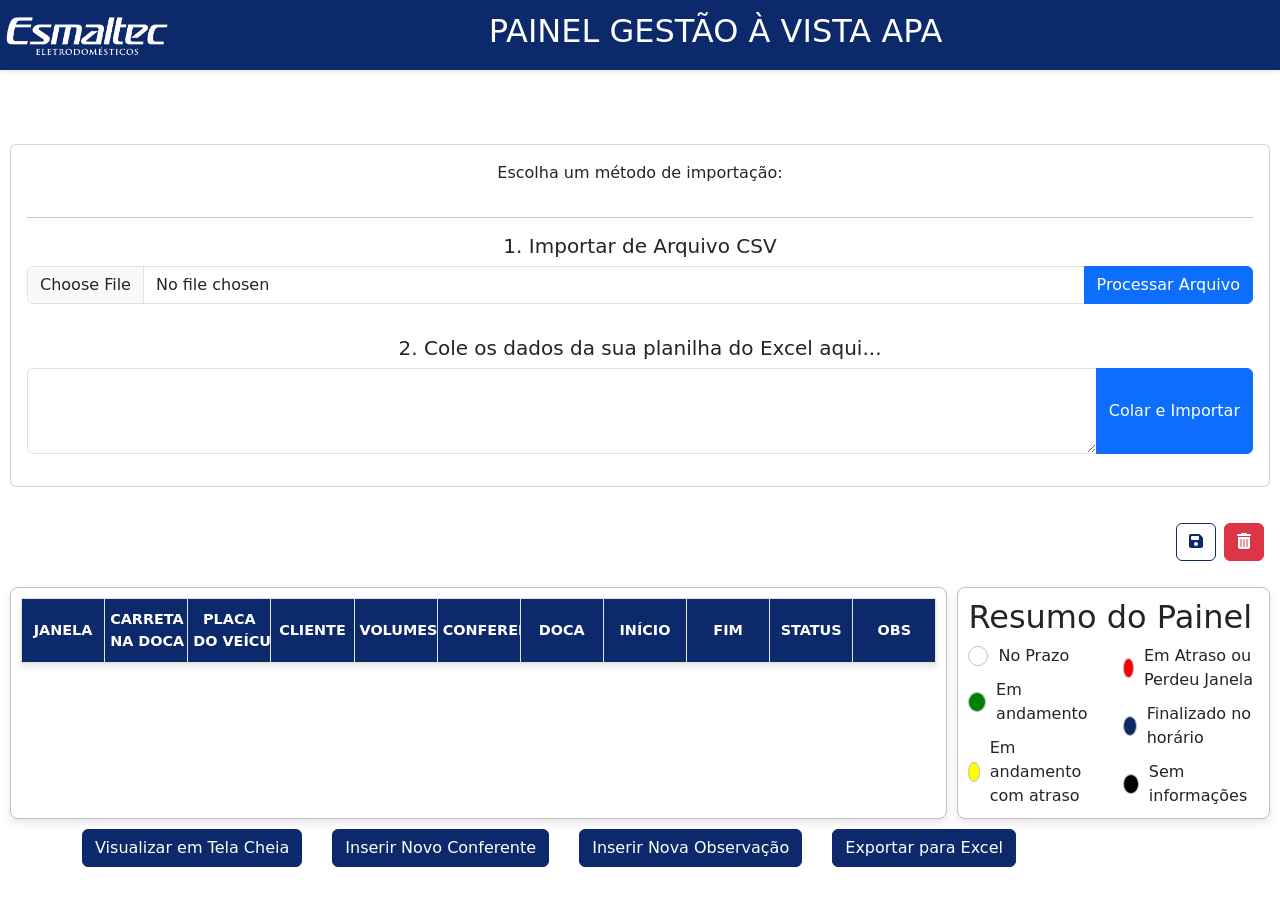
==== index.html @ 39fae1ab "implementando o CSS dos Botões" ====
<!DOCTYPE html>
<html lang="pt-br">

<head>
  <meta charset="UTF-8">
  <meta name="viewport" content="width=device-width, initial-scale=1.0">
  <title>Gestão à Vista APA</title>

  <link href="https://cdn.jsdelivr.net/npm/bootstrap@5.3.3/dist/css/bootstrap.min.css" rel="stylesheet"
    integrity="sha384-QWTKZyjpPEjISv5WaRU9OFeRpok6YctnYmDr5pNlyT2bRjXh0JMhjY6hW+ALEwIH" crossorigin="anonymous">
  <script src="https://cdn.jsdelivr.net/npm/bootstrap@5.3.3/dist/js/bootstrap.bundle.min.js"
    integrity="sha384-YvpcrYf0tY3lHB60NNkmXc5s9fDVZLESaAA55NDzOxhy9GkcIdslK1eN7N6jIeHz"
    crossorigin="anonymous"></script>

  <link rel="stylesheet" href="https://cdnjs.cloudflare.com/ajax/libs/font-awesome/6.5.2/css/all.min.css">

  <link rel="stylesheet" href="/CSS/style.css">


  <script src="/Javascript/script.js" defer></script>
</head>

<body>

  <header>
    <div>
      <a href="#">
        <img src="/imagem/baixados.png" alt="Logo" class="header-logo">
      </a>
      <div class="header-title">
        <h2>PAINEL GESTÃO À VISTA APA</h2>
      </div>
    </div>

  </header>

  <div class="import-box mt-1 mb-2">
    <div class="card p-3">
      <p class="text-center">Escolha um método de importação:</p>
      <hr>
      <div class="mb-3">
        <h5 class="text-center">1. Importar de Arquivo CSV</h5>
        <div class="input-group mb-3 justify-content-center">
          <input type="file" class="form-control" id="fileInput" accept=".csv">
          <button class="btn btn-primary" type="button" id="importarBtn">Processar Arquivo</button>
        </div>
      </div>

      <div class="mb-3">
        <h5 class="text-center">2. Cole os dados da sua planilha do Excel aqui...</h5>
        <div class="paste-box-container">
          <div class="input-group">
            <textarea class="form-control" id="pasteData" rows="3"></textarea>
            <button class="btn btn-primary" type="button" id="pasteBtn">Colar e Importar</button>
          </div>
        </div>
      </div>
    </div>
  </div>

  <div class="d-flex justify-content-end my-3 me-3 gap-2">
    <button id="saveBtn" title="Salvar Alterações" class="btn btn-success">
      <i class="fas fa-save"></i>
    </button>
    <button id="resetBtn" title="Limpar Tabela" class="btn btn-danger">
      <i class="fas fa-trash-alt"></i>
    </button>
  </div>

  <div class="main-content">
    <div class="table-container">
      <table id="painelTable">
        <thead>
          <tr>
            <th>JANELA</th>
            <th>CARRETA<br>NA DOCA</th>
            <th>PLACA<br>DO VEÍCULO</th>
            <th>CLIENTE</th>
            <th>VOLUMES</th>
            <th>CONFERENTE</th>
            <th>DOCA</th>
            <th>INÍCIO</th>
            <th>FIM</th>
            <th>STATUS</th>
            <th>OBS</th>
          </tr>
        </thead>
        <tbody>
        </tbody>
      </table>
    </div>
    <div class="aside-container">
      <aside>
        <h2>Resumo do Painel</h2>
        <div class="summary-key">
          <div class="status-column">
            <div class="status-item">
              <div class="status-circle no-prazo"></div>
              <span>No Prazo</span>
            </div>
            <div class="status-item">
              <div class="status-circle em-andamento"></div>
              <span>Em andamento</span>
            </div>
            <div class="status-item">
              <div class="status-circle andamento-atraso"></div>
              <span>Em andamento com atraso</span>
            </div>
          </div>

          <div class="status-column">
            <div class="status-item">
              <div class="status-circle em-atraso"></div>
              <span>Em Atraso ou Perdeu Janela</span>
            </div>
            <div class="status-item">
              <div class="status-circle finalizado-horario"></div>
              <span>Finalizado no horário</span>
            </div>
            <div class="status-item">
              <div class="status-circle sem-informacoes"></div>
              <span>Sem informações</span>
            </div>
          </div>
        </div>

      </aside>
    </div>
  </div>

  <div class="container footer-buttons">
    <button id="fullscreenBtn" class="btn btn-primary">Visualizar em Tela Cheia</button>
    <button id="addConferenteBtn" class="btn btn-primary">Inserir Novo Conferente</button>
    <button id="addObsBtn" class="btn btn-primary">Inserir Nova Observação</button>
    <button id="exportExcelBtn" class="btn btn-primary">Exportar para Excel</button>
  </div>



</body>

</html>
---- CSS/style.css ----
* {
    margin: 0;
    padding: 0;
    box-sizing: border-box;
}

/* Espaçamento para o conteúdo principal não ficar por baixo do header fixo */
body {
    padding-top: 120px;
}

/*cabeçalho (header)*/

header {
    background-color: #0C296C;
    color: white;
    height: 70px;
    width: 100%;
    position: fixed;
    top: 0;
    display: flex;
    justify-content: space-between;
    align-items: center;
    box-shadow: 0 2px 4px rgba(0, 0, 0, 0.1);
    z-index: 1000;
}

header > div {
    display: flex;
    flex-grow: 1;
    justify-content: space-between;
    align-items: center;
    /* Remova o padding-left daqui para a logo colar na borda */
    padding-right: 20px; /* Mantém o espaçamento à direita se necessário */
}

.header-logo {
    height: 60px;
    object-fit: contain;
    /* Remova o padding-left daqui também */
    margin: 0;
    padding: 0;
}

.header-title {
    flex-grow: 1;
    text-align: center;
}

/*caixa de impotação (import box*/

.import-box {
    padding: 20px 10px;
    margin-top: 1%
}


/*botões de salvar e limpar*/

#saveBtn .fas.fa-save {
    color: #0C296C; /* Cor azul do cabeçalho para o ícone de disquete */
}

/* Opcional: Se você quiser que o botão de salvar seja transparente */
#saveBtn {
    background-color: transparent;
    border: 1px solid #0C296C; /* Borda azul para o botão */
}
#saveBtn:hover {
    background-color: #0C296C;
    color: white; /* Cor do texto/ícone branca no hover */
}
#saveBtn:hover .fas.fa-save {
    color: white; /* Garante que o ícone fique branco no hover */
}


/*tabela e aside*/

/* Estilo para as caixas de conteúdo */
.table-container,
.aside-container {
    background-color: white;
    border-radius: 8px;
    border: 1px solid #c2c0c0;
    box-shadow: 0 4px 8px rgba(0, 0, 0, 0.1);
    padding: 10px;
}

.main-content {
    display: flex;
    padding: 10px 10px; /* Adiciona o espaçamento lateral */
    gap: 10px; /* Adiciona o espaçamento entre as caixas */
}

/* Distribuição de largura das caixas */
.table-container {
    flex-basis: 75%;
}

.aside-container {
    flex-basis: 25%;
}


/* tabela */

#painelTable {
    width: 100%; /* Garante que a tabela ocupe toda a largura do seu contêiner (75% da página) */
    border-collapse: collapse; /* Remove o espaçamento entre as bordas das células */
    table-layout: fixed; /* Garante que as colunas tenham a mesma largura */
    font-size: 0.9em;
    box-shadow: 0 4px 6px rgba(0, 0, 0, 0.1); /* Adiciona uma sombra sutil */
}

#painelTable th,
#painelTable td {
    border: 1px solid #dee2e6; /* Borda leve para as células */
    padding: 8px; /* Espaçamento interno para as células */
    text-align: center; /* Centraliza o texto nas células */
    overflow: hidden; /* Esconde qualquer conteúdo que exceda a célula */
    white-space: nowrap; /* Impede a quebra de linha do texto */
}

#painelTable thead {
    background-color: #0C296C; /* Cor do cabeçalho da tabela */
    color: white; /* Cor do texto no cabeçalho */
}

#painelTable thead th {
    font-weight: bold; /* Deixa o texto do cabeçalho em negrito */
    text-transform: uppercase; /* Transforma o texto em maiúsculo */
    padding: 10px 5px;
}

#painelTable tbody tr:nth-child(even) {
    background-color: #f2f2f2; /* Cor de fundo para as linhas pares (listras) */
}

#painelTable tbody tr:hover {
    background-color: #e9ecef; /* Cor de fundo quando o mouse passa por cima da linha */
}



/* Layout da legenda */

.summary-key {
    display: flex; /* Transforma o contêiner em um Flexbox */
    justify-content: space-between; /* Distribui as colunas com espaço entre elas */
    gap: 20px; /* Adiciona um espaço entre as colunas */
}

/* Garante que o conteúdo de cada coluna fique em lista vertical */
.status-column {
    display: flex;
    flex-direction: column;
    gap: 10px; /* Adiciona espaçamento entre os itens de cada coluna */
}

.status-item {
    display: flex;
    align-items: center; /* Alinha os itens verticalmente ao centro */
    gap: 10px; /* Adiciona um pequeno espaço entre o círculo e o texto */
}


/* Estilo do círculo */
.status-circle {
    width: 20px;
    height: 20px;
    border-radius: 50%;
    border: 1px solid #c2c0c0; /* Borda para o item "No Prazo" */
}

/* Cores dos status */
.em-andamento {
    background-color: green;
}

.andamento-atraso {
    background-color: yellow;
}

.em-atraso {
    background-color: red;
}

.finalizado-horario {
    background-color: #0C296C; /* O mesmo azul do seu header */
}

.sem-informacoes {
    background-color: black;
}



************************************************
/*botões rodapé*/

/* Container para os botões do rodapé */
.footer-buttons {
    width: 100%; /* Garante que a div ocupe toda a largura */
    display: flex; /* Habilita o Flexbox */
    justify-content: center; /* Centraliza os botões */
    align-items: center; /* Alinha os botões verticalmente */
    margin: 20px 0; /* Adiciona margem superior e inferior */
    flex-wrap: wrap; /* Garante a quebra de linha em telas pequenas */
}

/* Adiciona um espaço para todos os botões exceto o último */
.footer-buttons .btn-primary:not(:last-child) {
    margin-right: 25px;
}

.footer-buttons .btn-primary {
    background-color: #0C296C; /* Cor de fundo azul do cabeçalho */
    border-color: #0C296C; /* Cor da borda */
    color: white; /* Cor do texto */
    transition: all 0.2s ease-in-out; /* Adiciona uma transição suave */
    transform: scale(1); /* Estado inicial da escala */
}

.footer-buttons .btn-primary:hover,
.footer-buttons .btn-primary:active { /* Adiciona o efeito também ao clicar (active) */
    background-color: white; /* Fundo branco no hover */
    border-color: #0C296C; /* Borda azul no hover */
    color: #0C296C; /* Texto azul no hover */
    transform: scale(1.10); /* Aumenta o tamanho em 15% (1 + 0.15) */
}
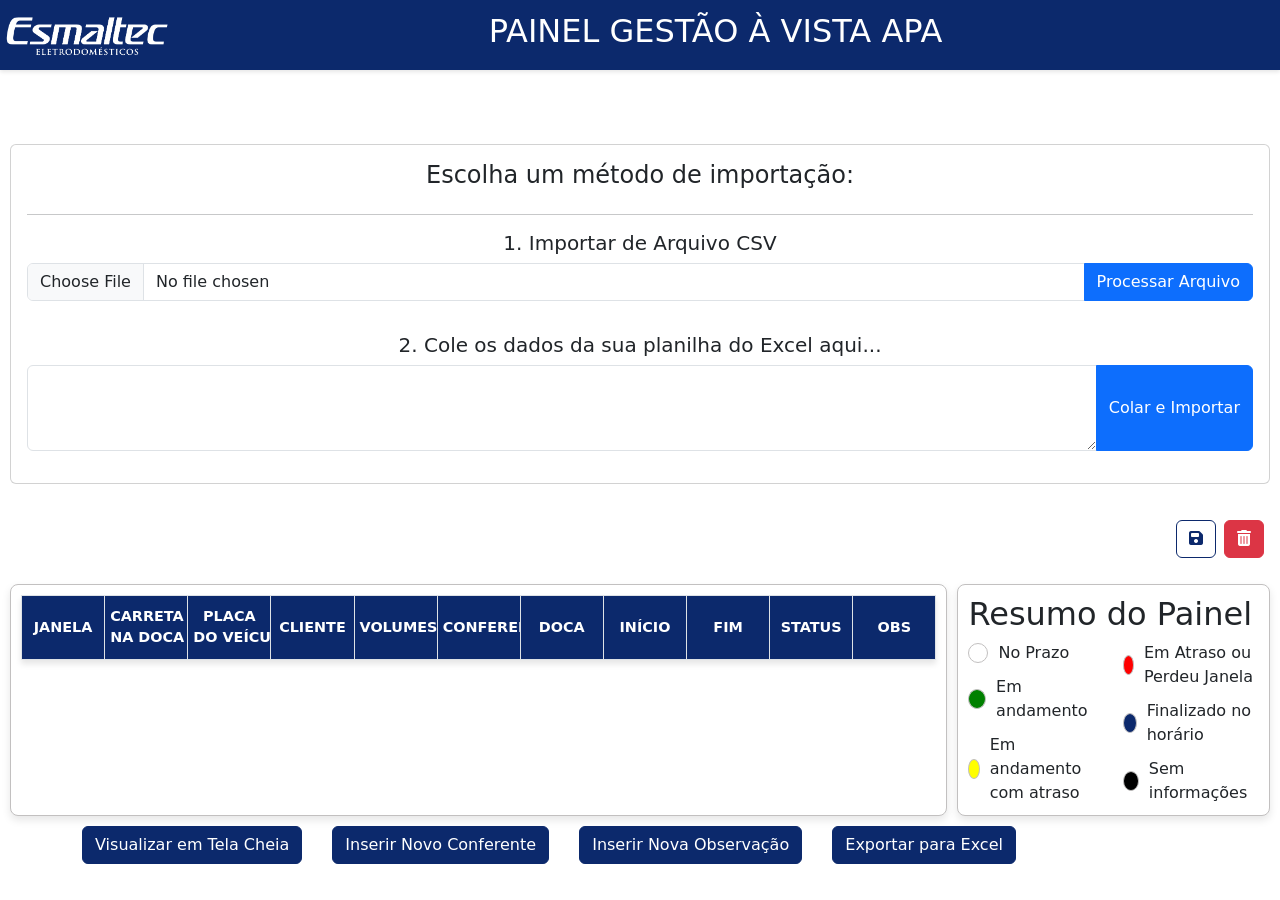
==== commit 17a2d021: "Implementando o java script na pagina" ====
--- a/index.html
+++ b/index.html
@@ -18,6 +18,8 @@
 
 
   <script src="/Javascript/script.js" defer></script>
+
+
 </head>
 
 <body>
@@ -36,7 +38,7 @@
 
   <div class="import-box mt-1 mb-2">
     <div class="card p-3">
-      <p class="text-center">Escolha um método de importação:</p>
+      <h4 class="text-center">Escolha um método de importação:</h4>
       <hr>
       <div class="mb-3">
         <h5 class="text-center">1. Importar de Arquivo CSV</h5>
@@ -135,7 +137,25 @@
     <button id="exportExcelBtn" class="btn btn-primary">Exportar para Excel</button>
   </div>
 
+<div class="modal fade" id="resetConfirmModal" tabindex="-1" aria-labelledby="resetConfirmModalLabel" aria-hidden="true">
+    <div class="modal-dialog modal-dialog-centered">
+      <div class="modal-content">
+        <div class="modal-header bg-danger text-white">
+          <h5 class="modal-title" id="resetConfirmModalLabel">Confirmar Exclusão</h5>
+          <button type="button" class="btn-close btn-close-white" data-bs-dismiss="modal" aria-label="Close"></button>
+        </div>
+        <div class="modal-body">
+          Você tem certeza que deseja apagar todos os dados da tabela? Esta ação não pode ser desfeita.
+        </div>
+        <div class="modal-footer">
+          <button type="button" class="btn btn-secondary" data-bs-dismiss="modal">Cancelar</button>
+          <button type="button" class="btn btn-danger" id="confirmResetBtn">Sim, Apagar Tudo</button>
+        </div>
+      </div>
+    </div>
+  </div>
 
+  <script src="/Javascript/script.js"></script>
 
 </body>
 
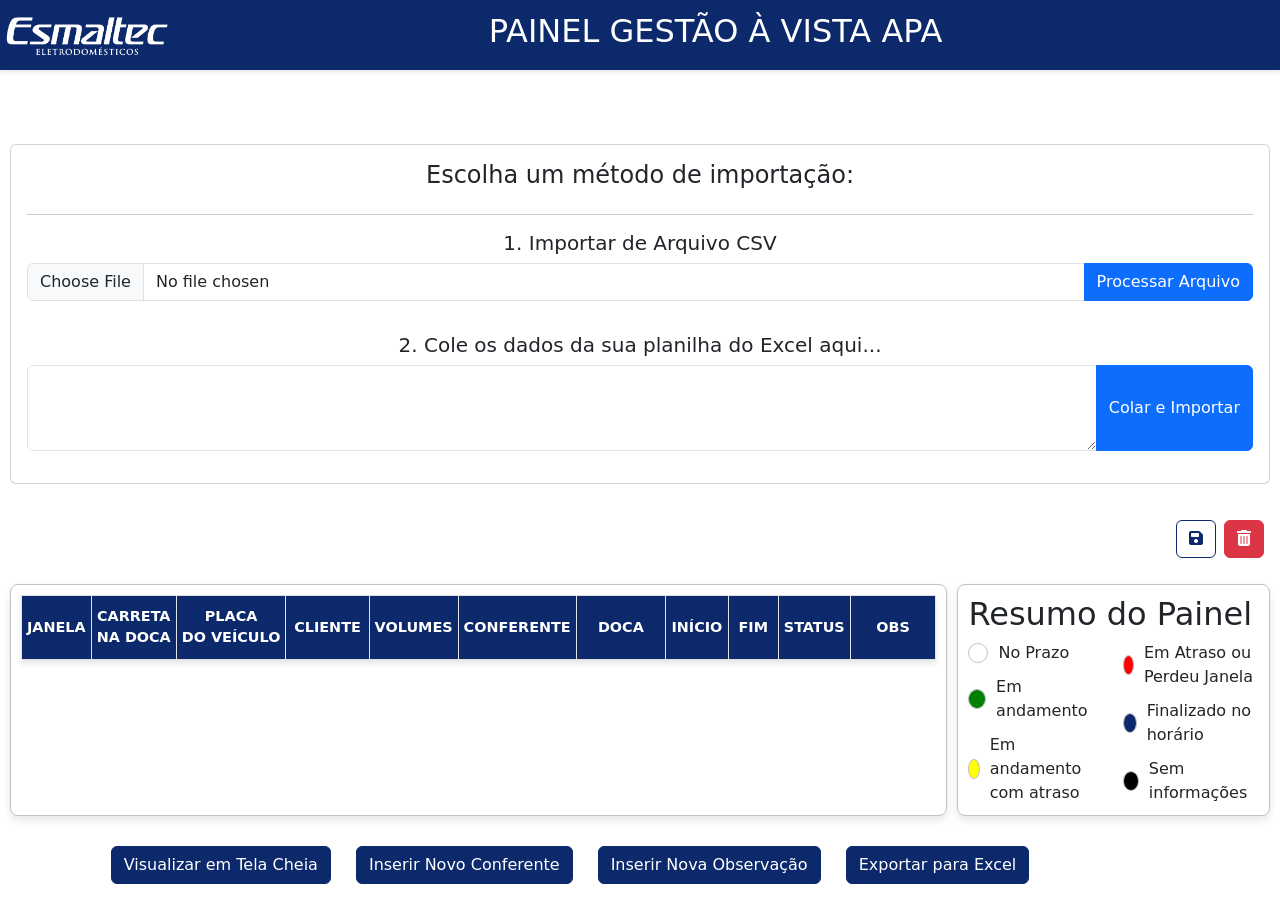
==== commit 3cd9c297: "implmentando as regras de horario do painel" ====
--- a/index.html
+++ b/index.html
@@ -137,19 +137,17 @@
     <button id="exportExcelBtn" class="btn btn-primary">Exportar para Excel</button>
   </div>
 
-<div class="modal fade" id="resetConfirmModal" tabindex="-1" aria-labelledby="resetConfirmModalLabel" aria-hidden="true">
+<div class="modal fade" id="alertModal" tabindex="-1" aria-labelledby="alertModalLabel" aria-hidden="true">
     <div class="modal-dialog modal-dialog-centered">
       <div class="modal-content">
-        <div class="modal-header bg-danger text-white">
-          <h5 class="modal-title" id="resetConfirmModalLabel">Confirmar Exclusão</h5>
-          <button type="button" class="btn-close btn-close-white" data-bs-dismiss="modal" aria-label="Close"></button>
+        <div class="modal-header" id="alertModalHeader">
+          <h5 class="modal-title" id="alertModalLabel">Aviso do Painel</h5>
+          <button type="button" class="btn-close" data-bs-dismiss="modal" aria-label="Close"></button>
         </div>
-        <div class="modal-body">
-          Você tem certeza que deseja apagar todos os dados da tabela? Esta ação não pode ser desfeita.
-        </div>
+        <div class="modal-body" id="alertModalBody">
+          </div>
         <div class="modal-footer">
-          <button type="button" class="btn btn-secondary" data-bs-dismiss="modal">Cancelar</button>
-          <button type="button" class="btn btn-danger" id="confirmResetBtn">Sim, Apagar Tudo</button>
+          <button type="button" class="btn btn-primary" data-bs-dismiss="modal">OK</button>
         </div>
       </div>
     </div>
--- a/CSS/style.css
+++ b/CSS/style.css
@@ -30,14 +30,12 @@
     flex-grow: 1;
     justify-content: space-between;
     align-items: center;
-    /* Remova o padding-left daqui para a logo colar na borda */
-    padding-right: 20px; /* Mantém o espaçamento à direita se necessário */
+    padding-right: 20px;
 }
 
 .header-logo {
     height: 60px;
     object-fit: contain;
-    /* Remova o padding-left daqui também */
     margin: 0;
     padding: 0;
 }
@@ -58,26 +56,24 @@
 /*botões de salvar e limpar*/
 
 #saveBtn .fas.fa-save {
-    color: #0C296C; /* Cor azul do cabeçalho para o ícone de disquete */
-}
-
-/* Opcional: Se você quiser que o botão de salvar seja transparente */
+    color: #0C296C;
+}
+
 #saveBtn {
     background-color: transparent;
-    border: 1px solid #0C296C; /* Borda azul para o botão */
+    border: 1px solid #0C296C;
 }
 #saveBtn:hover {
     background-color: #0C296C;
-    color: white; /* Cor do texto/ícone branca no hover */
+    color: white;
 }
 #saveBtn:hover .fas.fa-save {
-    color: white; /* Garante que o ícone fique branco no hover */
+    color: white;
 }
 
 
 /*tabela e aside*/
 
-/* Estilo para as caixas de conteúdo */
 .table-container,
 .aside-container {
     background-color: white;
@@ -89,11 +85,10 @@
 
 .main-content {
     display: flex;
-    padding: 10px 10px; /* Adiciona o espaçamento lateral */
-    gap: 10px; /* Adiciona o espaçamento entre as caixas */
-}
-
-/* Distribuição de largura das caixas */
+    padding: 10px 10px;
+    gap: 10px;
+}
+
 .table-container {
     flex-basis: 75%;
 }
@@ -106,62 +101,82 @@
 /* tabela */
 
 #painelTable {
-    width: 100%; /* Garante que a tabela ocupe toda a largura do seu contêiner (75% da página) */
-    border-collapse: collapse; /* Remove o espaçamento entre as bordas das células */
-    table-layout: fixed; /* Garante que as colunas tenham a mesma largura */
+    width: 100%;
+    border-collapse: collapse;
+    /* table-layout: fixed; FOI REMOVIDO PARA PERMITIR LARGURAS VARIÁVEIS */
     font-size: 0.9em;
-    box-shadow: 0 4px 6px rgba(0, 0, 0, 0.1); /* Adiciona uma sombra sutil */
+    box-shadow: 0 4px 6px rgba(0, 0, 0, 0.1);
 }
 
 #painelTable th,
 #painelTable td {
-    border: 1px solid #dee2e6; /* Borda leve para as células */
-    padding: 8px; /* Espaçamento interno para as células */
-    text-align: center; /* Centraliza o texto nas células */
-    overflow: hidden; /* Esconde qualquer conteúdo que exceda a célula */
-    white-space: nowrap; /* Impede a quebra de linha do texto */
-}
+    border: 1px solid #dee2e6;
+    padding: 8px;
+    text-align: center;
+    overflow: hidden;
+    white-space: nowrap; /* Impede que o texto quebre linha, mas 'text-overflow' cuida do excesso */
+    text-overflow: ellipsis; /* Adiciona "..." se o conteúdo for muito grande */
+}
+
+/* LARGURAS DAS COLUNAS AJUSTADAS */
+#painelTable th:nth-child(1), #painelTable td:nth-child(1) { width: 7%; }  /* JANELA */
+#painelTable th:nth-child(2), #painelTable td:nth-child(2) { width: 8%; }  /* CARRETA NA DOCA */
+#painelTable th:nth-child(3), #painelTable td:nth-child(3) { width: 8%; }  /* PLACA */
+#painelTable th:nth-child(4), #painelTable td:nth-child(4) { width: 10%; } /* CLIENTE - MAIOR */
+#painelTable th:nth-child(5), #painelTable td:nth-child(5) { width: 7%; }  /* VOLUMES */
+#painelTable th:nth-child(6), #painelTable td:nth-child(6) { width: 10%; } /* CONFERENTE */
+#painelTable th:nth-child(7), #painelTable td:nth-child(7) { width: 15%; }  /* DOCA */
+#painelTable th:nth-child(8), #painelTable td:nth-child(8) { width: 7%; }  /* INÍCIO */
+#painelTable th:nth-child(9), #painelTable td:nth-child(9) { width: 7%; }  /* FIM */
+#painelTable th:nth-child(10), #painelTable td:nth-child(10) { width: 5%; } /* STATUS */
+#painelTable th:nth-child(11), #painelTable td:nth-child(11) { width: 30%; }/* OBS - MAIOR */
+
 
 #painelTable thead {
-    background-color: #0C296C; /* Cor do cabeçalho da tabela */
-    color: white; /* Cor do texto no cabeçalho */
+    background-color: #0C296C;
+    color: white;
 }
 
 #painelTable thead th {
-    font-weight: bold; /* Deixa o texto do cabeçalho em negrito */
-    text-transform: uppercase; /* Transforma o texto em maiúsculo */
+    font-weight: bold;
+    text-transform: uppercase;
     padding: 10px 5px;
 }
 
-#painelTable tbody tr:nth-child(even) {
-    background-color: #f2f2f2; /* Cor de fundo para as linhas pares (listras) */
-}
-
+
+/* NOVAS CLASSES PARA OS TURNOS */
+#painelTable tbody tr.turno-diurno {
+    background-color: #ffffff; /* Branco */
+}
+
+#painelTable tbody tr.turno-noturno {
+    background-color: #f2f2f2; /* Cinza claro */
+}
+
+/* Efeito hover para AMBOS os turnos */
 #painelTable tbody tr:hover {
-    background-color: #e9ecef; /* Cor de fundo quando o mouse passa por cima da linha */
-}
-
+    background-color: #e9ecef !important; /* !important para garantir a sobreposição */
+}
 
 
 /* Layout da legenda */
 
 .summary-key {
-    display: flex; /* Transforma o contêiner em um Flexbox */
-    justify-content: space-between; /* Distribui as colunas com espaço entre elas */
-    gap: 20px; /* Adiciona um espaço entre as colunas */
-}
-
-/* Garante que o conteúdo de cada coluna fique em lista vertical */
+    display: flex;
+    justify-content: space-between;
+    gap: 20px;
+}
+
 .status-column {
     display: flex;
     flex-direction: column;
-    gap: 10px; /* Adiciona espaçamento entre os itens de cada coluna */
+    gap: 10px;
 }
 
 .status-item {
     display: flex;
-    align-items: center; /* Alinha os itens verticalmente ao centro */
-    gap: 10px; /* Adiciona um pequeno espaço entre o círculo e o texto */
+    align-items: center;
+    gap: 10px;
 }
 
 
@@ -170,7 +185,7 @@
     width: 20px;
     height: 20px;
     border-radius: 50%;
-    border: 1px solid #c2c0c0; /* Borda para o item "No Prazo" */
+    border: 1px solid #c2c0c0;
 }
 
 /* Cores dos status */
@@ -187,45 +202,78 @@
 }
 
 .finalizado-horario {
-    background-color: #0C296C; /* O mesmo azul do seu header */
+    background-color: #0C296C;
 }
 
 .sem-informacoes {
     background-color: black;
 }
 
-
-
-************************************************
+/************************************************/
 /*botões rodapé*/
 
-/* Container para os botões do rodapé */
 .footer-buttons {
-    width: 100%; /* Garante que a div ocupe toda a largura */
-    display: flex; /* Habilita o Flexbox */
-    justify-content: center; /* Centraliza os botões */
-    align-items: center; /* Alinha os botões verticalmente */
-    margin: 20px 0; /* Adiciona margem superior e inferior */
-    flex-wrap: wrap; /* Garante a quebra de linha em telas pequenas */
-}
-
-/* Adiciona um espaço para todos os botões exceto o último */
+    width: 100%;
+    display: flex;
+    justify-content: center;
+    align-items: center;
+    margin: 20px 0;
+    flex-wrap: wrap;
+}
+
 .footer-buttons .btn-primary:not(:last-child) {
     margin-right: 25px;
 }
 
 .footer-buttons .btn-primary {
-    background-color: #0C296C; /* Cor de fundo azul do cabeçalho */
-    border-color: #0C296C; /* Cor da borda */
-    color: white; /* Cor do texto */
-    transition: all 0.2s ease-in-out; /* Adiciona uma transição suave */
-    transform: scale(1); /* Estado inicial da escala */
+    background-color: #0C296C;
+    border-color: #0C296C;
+    color: white;
+    transition: all 0.2s ease-in-out;
+    transform: scale(1);
 }
 
 .footer-buttons .btn-primary:hover,
-.footer-buttons .btn-primary:active { /* Adiciona o efeito também ao clicar (active) */
-    background-color: white; /* Fundo branco no hover */
-    border-color: #0C296C; /* Borda azul no hover */
-    color: #0C296C; /* Texto azul no hover */
-    transform: scale(1.10); /* Aumenta o tamanho em 15% (1 + 0.15) */
+.footer-buttons .btn-primary:active {
+    background-color: white;
+    border-color: #0C296C;
+    color: #0C296C;
+    transform: scale(1.10);
+}
+
+/* NOVAS CLASSES PARA O CÍRCULO DE STATUS NA TABELA */
+.status-circle-table {
+    width: 20px;
+    height: 20px;
+    border-radius: 50%;
+    border: 1px solid #c2c0c0;
+    margin: 0 auto; /* Centraliza o círculo na célula */
+}
+
+.status-white {
+    background-color: white;
+}
+
+/* Cor para "Em andamento, no prazo" */
+.status-green {
+    background-color: #28a745; 
+}
+
+/* Cor para "Em andamento, com atraso" */
+.status-yellow {
+    background-color: #ffc107; 
+}
+
+/* Cor para "Finalizado com atraso" */
+.status-red {
+    background-color: #dc3545; 
+}
+
+/* NOVA COR: Cor para "Finalizado no prazo" */
+.status-blue {
+    background-color: #0d6efd; /* Azul do Bootstrap */
+}
+
+.status-black {
+    background-color: black;
 }
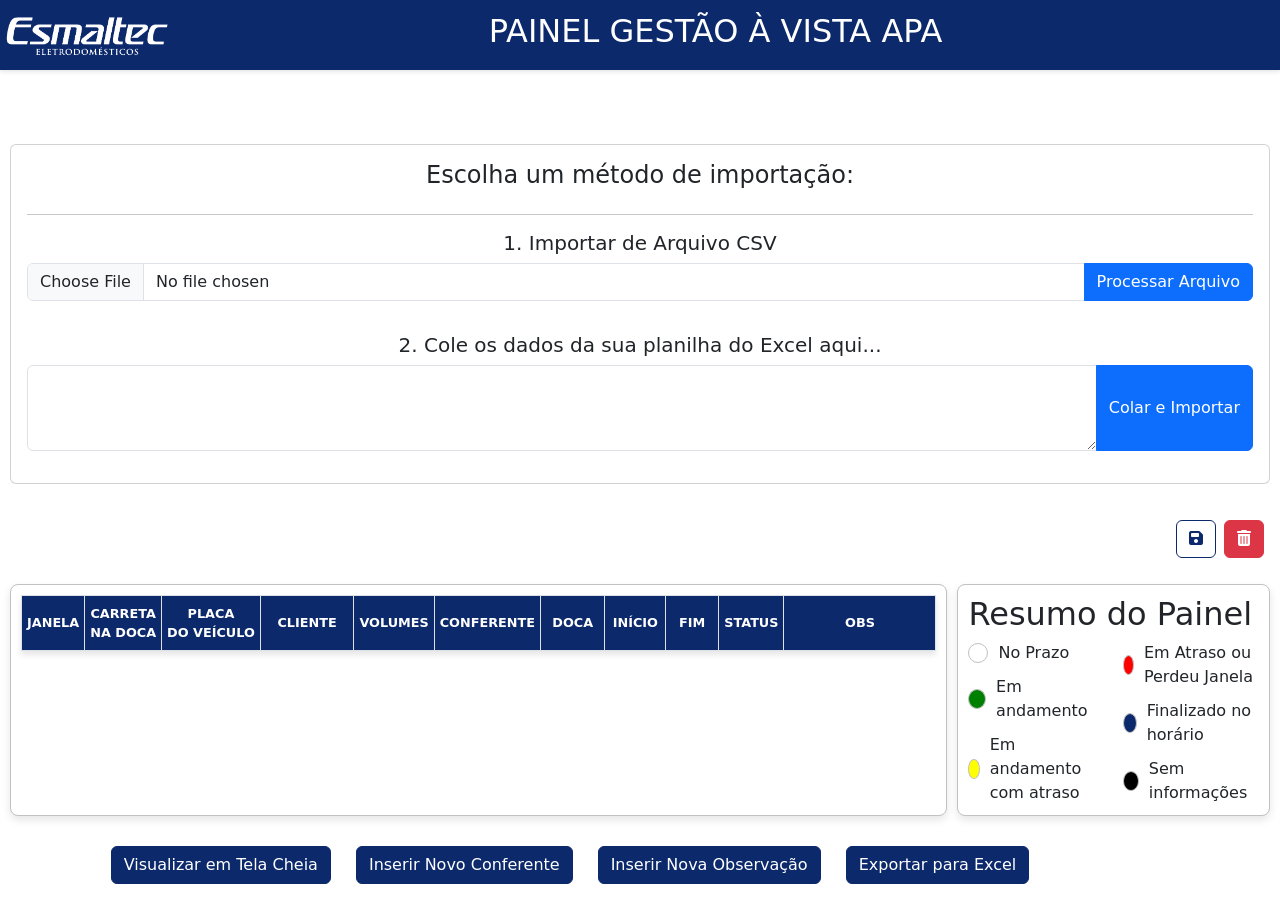
==== commit e074fd62: "Update index.html" ====
--- a/index.html
+++ b/index.html
@@ -14,10 +14,10 @@
 
   <link rel="stylesheet" href="https://cdnjs.cloudflare.com/ajax/libs/font-awesome/6.5.2/css/all.min.css">
 
-  <link rel="stylesheet" href="/CSS/style.css">
+  <link rel="stylesheet" href="CSS/style.css">
 
 
-  <script src="/Javascript/script.js" defer></script>
+  <script src="Javascript/script.js" defer></script>
 
 
 </head>
--- a/CSS/style.css
+++ b/CSS/style.css
@@ -103,33 +103,32 @@
 #painelTable {
     width: 100%;
     border-collapse: collapse;
-    /* table-layout: fixed; FOI REMOVIDO PARA PERMITIR LARGURAS VARIÁVEIS */
-    font-size: 0.9em;
+    font-size: 0.8em; /* FONTE GERAL DA TABELA DIMINUÍDA */
     box-shadow: 0 4px 6px rgba(0, 0, 0, 0.1);
 }
 
 #painelTable th,
 #painelTable td {
     border: 1px solid #dee2e6;
-    padding: 8px;
+    padding: 2px 4px; /* PADDING VERTICAL REDUZIDO PARA DIMINUIR A ALTURA DA LINHA */
     text-align: center;
-    overflow: hidden;
-    white-space: nowrap; /* Impede que o texto quebre linha, mas 'text-overflow' cuida do excesso */
-    text-overflow: ellipsis; /* Adiciona "..." se o conteúdo for muito grande */
-}
-
-/* LARGURAS DAS COLUNAS AJUSTADAS */
-#painelTable th:nth-child(1), #painelTable td:nth-child(1) { width: 7%; }  /* JANELA */
-#painelTable th:nth-child(2), #painelTable td:nth-child(2) { width: 8%; }  /* CARRETA NA DOCA */
+    overflow: hidden; 
+    white-space: nowrap; 
+    text-overflow: ellipsis;
+}
+
+/* LARGURAS DAS COLUNAS AJUSTADAS FINALMENTE */
+#painelTable th:nth-child(1), #painelTable td:nth-child(1) { width: 5%; }  /* JANELA - REDUZIDO */
+#painelTable th:nth-child(2), #painelTable td:nth-child(2) { width: 6%; }  /* CARRETA NA DOCA - REDUZIDO */
 #painelTable th:nth-child(3), #painelTable td:nth-child(3) { width: 8%; }  /* PLACA */
-#painelTable th:nth-child(4), #painelTable td:nth-child(4) { width: 10%; } /* CLIENTE - MAIOR */
+#painelTable th:nth-child(4), #painelTable td:nth-child(4) { width: 12%; } /* CLIENTE */
 #painelTable th:nth-child(5), #painelTable td:nth-child(5) { width: 7%; }  /* VOLUMES */
 #painelTable th:nth-child(6), #painelTable td:nth-child(6) { width: 10%; } /* CONFERENTE */
-#painelTable th:nth-child(7), #painelTable td:nth-child(7) { width: 15%; }  /* DOCA */
+#painelTable th:nth-child(7), #painelTable td:nth-child(7) { width: 8%; }  /* DOCA */
 #painelTable th:nth-child(8), #painelTable td:nth-child(8) { width: 7%; }  /* INÍCIO */
 #painelTable th:nth-child(9), #painelTable td:nth-child(9) { width: 7%; }  /* FIM */
 #painelTable th:nth-child(10), #painelTable td:nth-child(10) { width: 5%; } /* STATUS */
-#painelTable th:nth-child(11), #painelTable td:nth-child(11) { width: 30%; }/* OBS - MAIOR */
+#painelTable th:nth-child(11), #painelTable td:nth-child(11) { width: 25%; }/* OBS - AUMENTADO */
 
 
 #painelTable thead {
@@ -140,7 +139,15 @@
 #painelTable thead th {
     font-weight: bold;
     text-transform: uppercase;
-    padding: 10px 5px;
+    padding: 8px 5px; /* PADDING DO CABEÇALHO AJUSTADO */
+}
+
+/* NOVA REGRA: DIMINUI A FONTE DOS INPUTS E SELECTS DENTRO DA TABELA */
+#painelTable select,
+#painelTable input[type="time"] {
+    font-size: 0.9em; /* Ajusta a fonte para ser um pouco menor que o texto da célula */
+    padding: 1px; /* Diminui o padding interno dos inputs/selects para compactar a linha */
+    height: auto; /* Garante que a altura se ajuste ao conteúdo */
 }
 
 
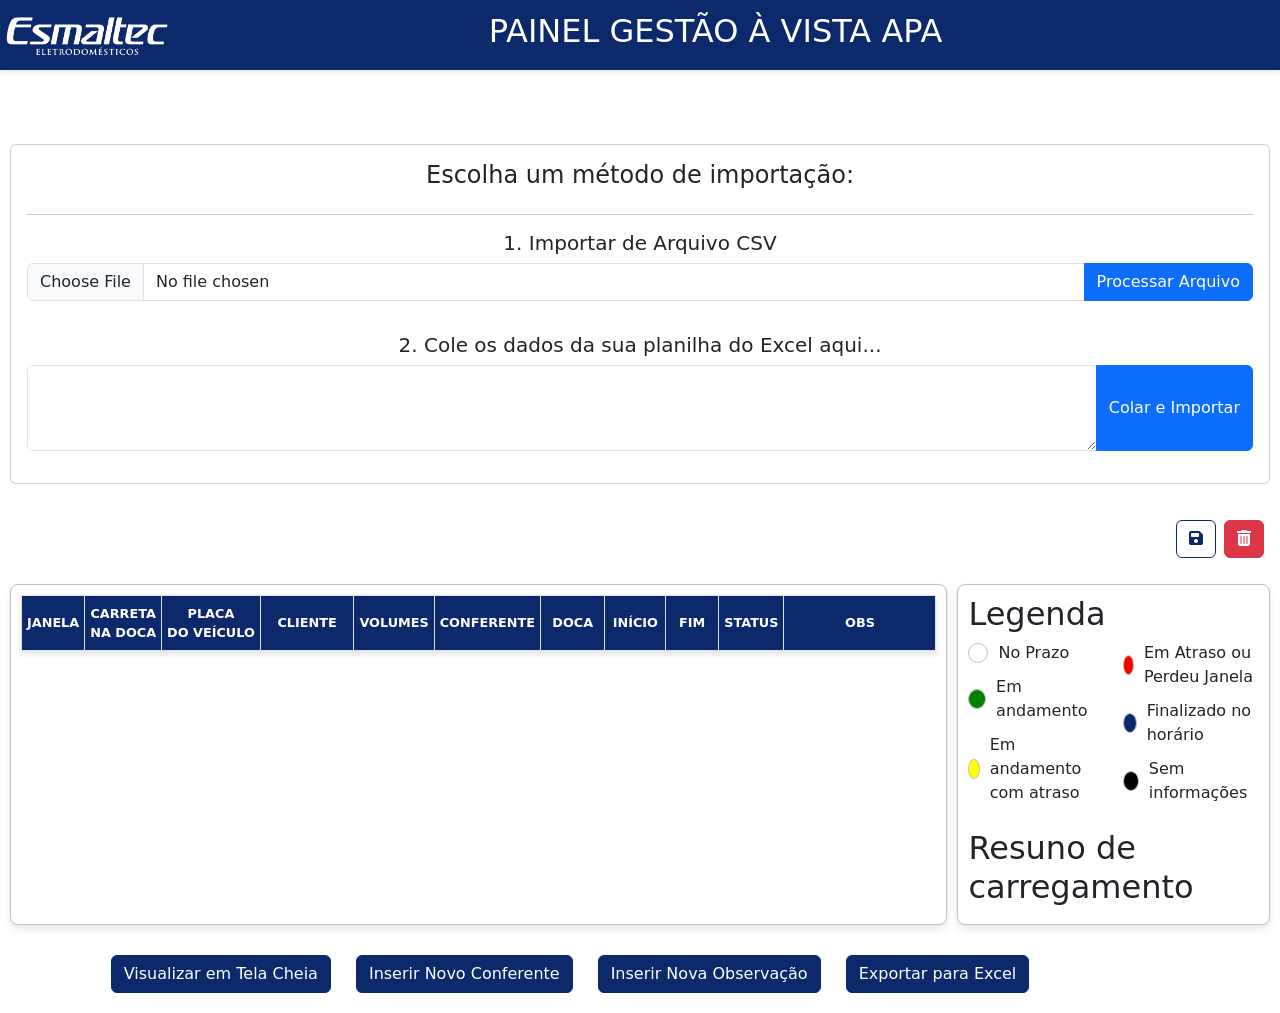
==== commit 51021437: "Adicionado atalho ao botão salvar" ====
--- a/index.html
+++ b/index.html
@@ -27,7 +27,7 @@
   <header>
     <div>
       <a href="#">
-        <img src="/imagem/baixados.png" alt="Logo" class="header-logo">
+        <img src="imagem/baixados.png" alt="Logo" class="header-logo">
       </a>
       <div class="header-title">
         <h2>PAINEL GESTÃO À VISTA APA</h2>
@@ -93,7 +93,8 @@
     </div>
     <div class="aside-container">
       <aside>
-        <h2>Resumo do Painel</h2>
+        <div>
+          <h2>Legenda</h2>
         <div class="summary-key">
           <div class="status-column">
             <div class="status-item">
@@ -125,6 +126,12 @@
             </div>
           </div>
         </div>
+        </div>
+        <br>
+        <div>
+          <h2>Resuno de carregamento</h2>
+        </div>
+        
 
       </aside>
     </div>
@@ -153,7 +160,7 @@
     </div>
   </div>
 
-  <script src="/Javascript/script.js"></script>
+  <script src="Javascript/script.js"></script>
 
 </body>
 
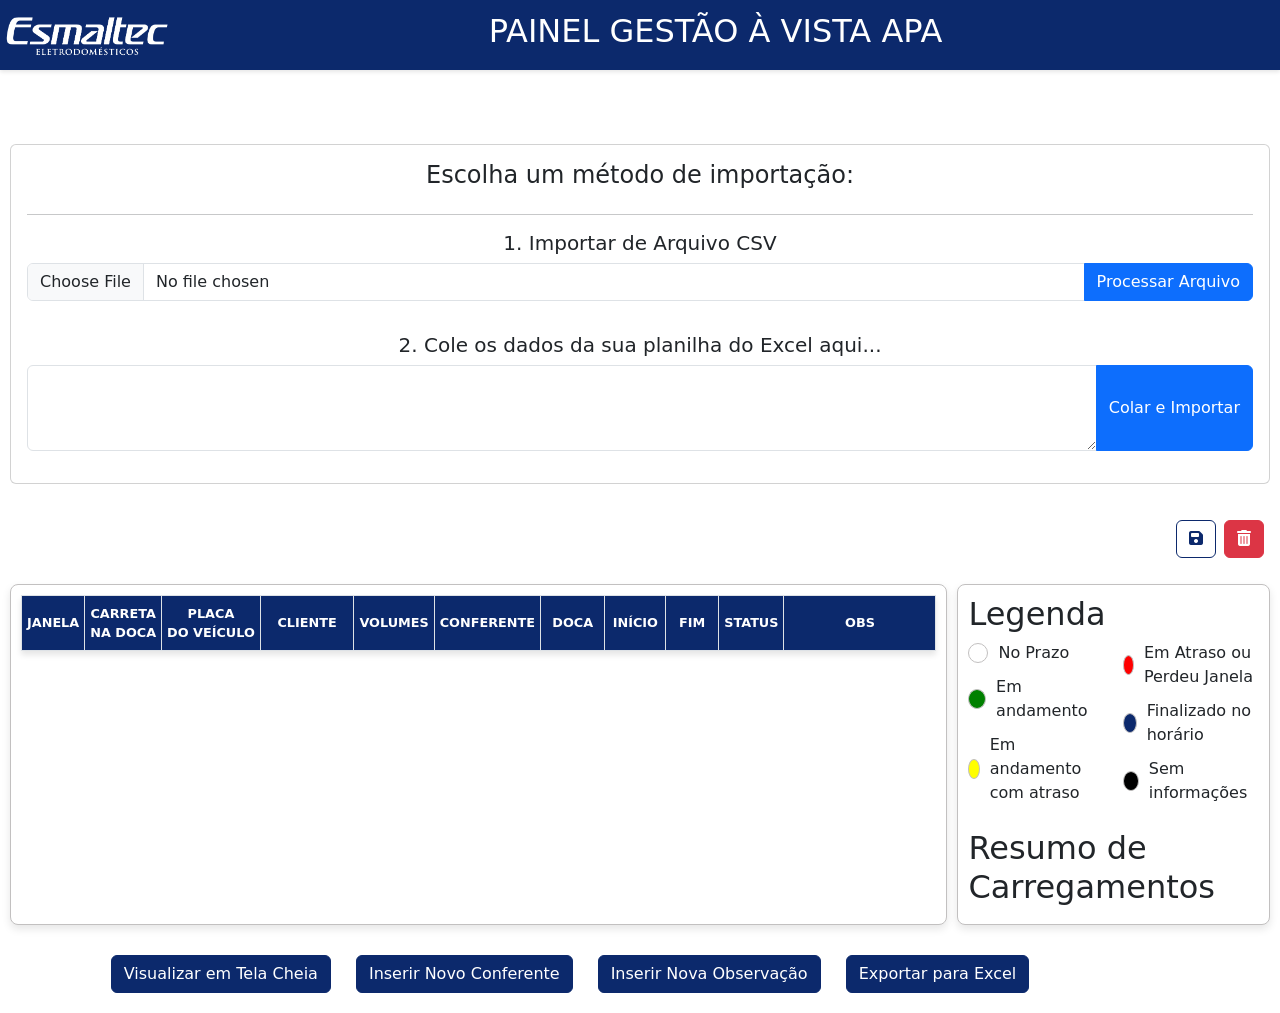
==== commit e4fc94c2: "Update index.html" ====
--- a/index.html
+++ b/index.html
@@ -129,7 +129,7 @@
         </div>
         <br>
         <div>
-          <h2>Resuno de carregamento</h2>
+          <h2>Resumo de Carregamentos</h2>
         </div>
         
 
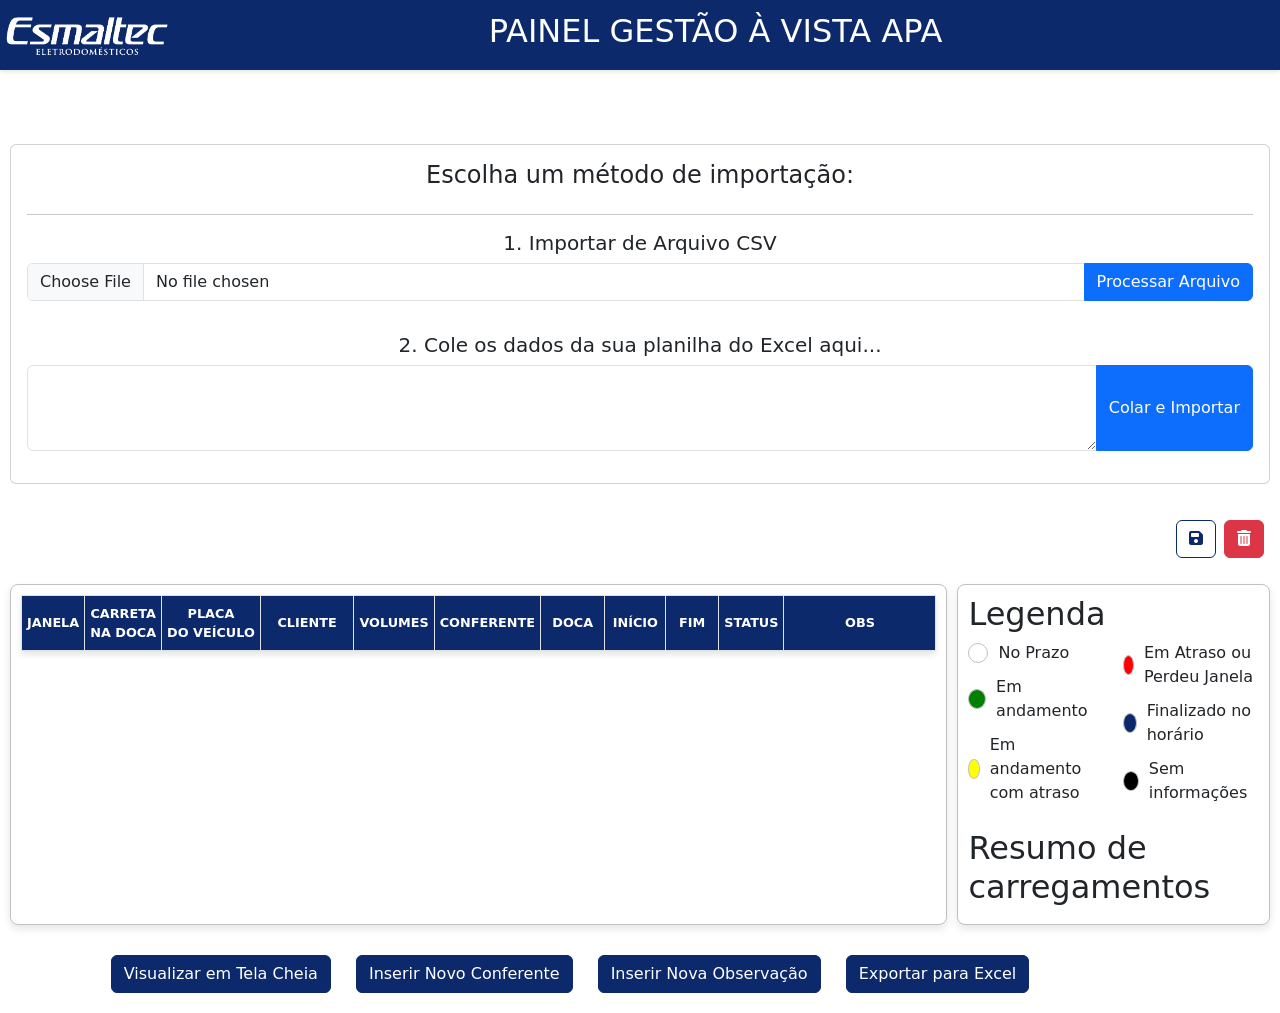
==== commit 8a37e737: "Update index.html" ====
--- a/index.html
+++ b/index.html
@@ -129,7 +129,7 @@
         </div>
         <br>
         <div>
-          <h2>Resumo de Carregamentos</h2>
+          <h2>Resumo de carregamentos</h2>
         </div>
         
 
--- a/CSS/style.css
+++ b/CSS/style.css
@@ -283,4 +283,23 @@
 
 .status-black {
     background-color: black;
+}
+
+
+/* NOVAS REGRAS PARA O MODO DE TELA CHEIA */
+
+/* Esconde a caixa de importação e os botões de ação */
+body.fullscreen-mode .import-box,
+body.fullscreen-mode .d-flex.justify-content-end {
+    display: none !important;
+}
+
+/* Garante que o espaçamento superior seja removido no modo de tela cheia */
+body.fullscreen-mode {
+    padding-top: 80px; /* Ajusta para a altura do cabeçalho */
+}
+
+/* Opcional: Aumenta a fonte da tabela em tela cheia para melhor visualização */
+body.fullscreen-mode #painelTable {
+    font-size: 0.9em;
 }
